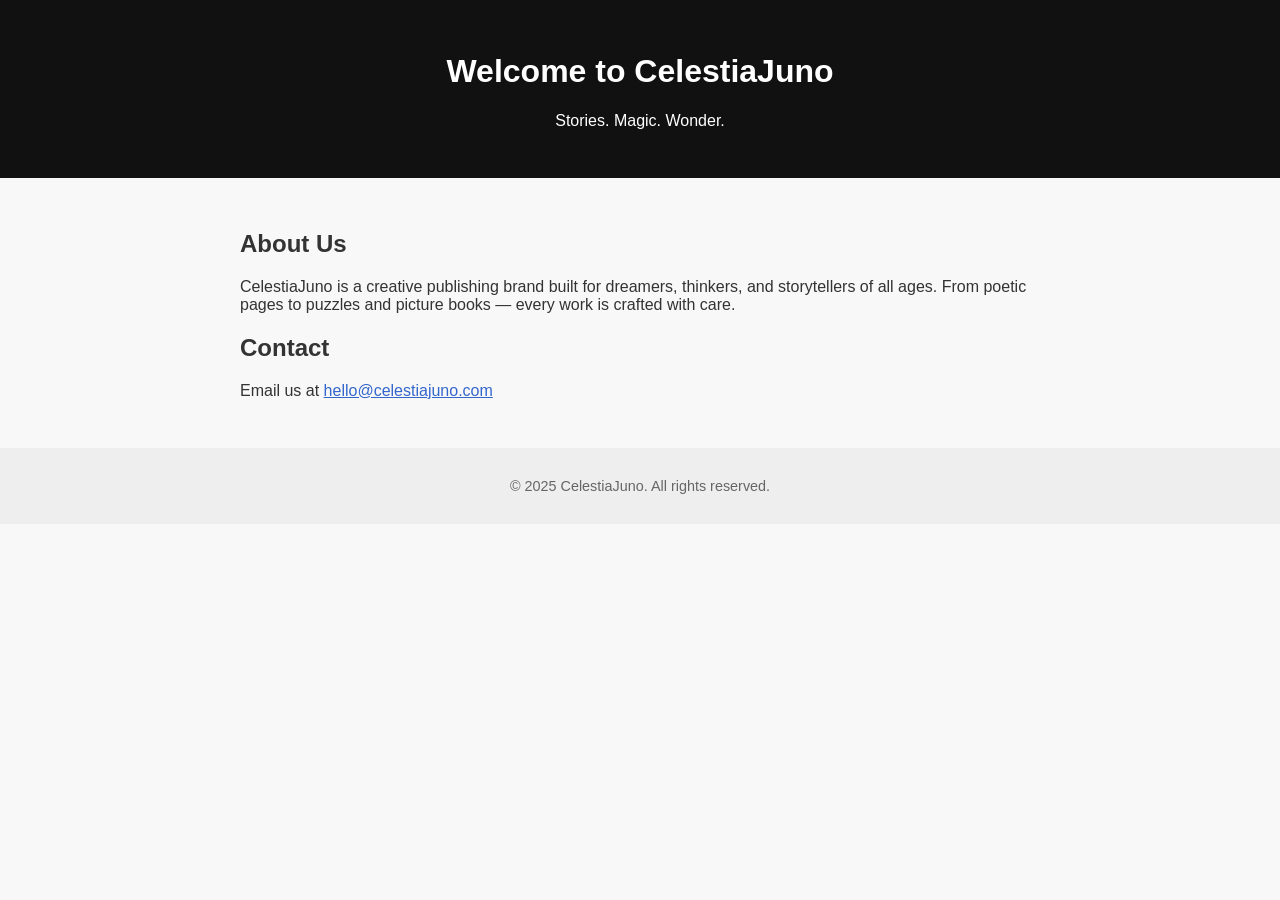
==== index.html @ db4fefda "Add files via upload" ====
<!DOCTYPE html>
<html lang="en">
<head>
    <meta charset="UTF-8">
    <meta name="viewport" content="width=device-width, initial-scale=1.0">
    <title>CelestiaJuno</title>
    <link rel="stylesheet" href="style.css">
</head>
<body>
    <header>
        <h1>Welcome to CelestiaJuno</h1>
        <p>Stories. Magic. Wonder.</p>
    </header>
    <main>
        <section>
            <h2>About Us</h2>
            <p>CelestiaJuno is a creative publishing brand built for dreamers, thinkers, and storytellers of all ages. From poetic pages to puzzles and picture books — every work is crafted with care.</p>
        </section>
        <section>
            <h2>Contact</h2>
            <p>Email us at <a href="mailto:hello@celestiajuno.com">hello@celestiajuno.com</a></p>
        </section>
    </main>
    <footer>
        <p>© 2025 CelestiaJuno. All rights reserved.</p>
    </footer>
</body>
</html>
---- style.css ----
body {
    font-family: Arial, sans-serif;
    margin: 0;
    padding: 0;
    background: #f8f8f8;
    color: #333;
}
header {
    background-color: #111;
    color: #fff;
    text-align: center;
    padding: 2rem 1rem;
}
main {
    padding: 2rem;
    max-width: 800px;
    margin: auto;
}
footer {
    text-align: center;
    font-size: 0.9rem;
    padding: 1rem;
    background: #eee;
    color: #666;
}
a {
    color: #3366cc;
}
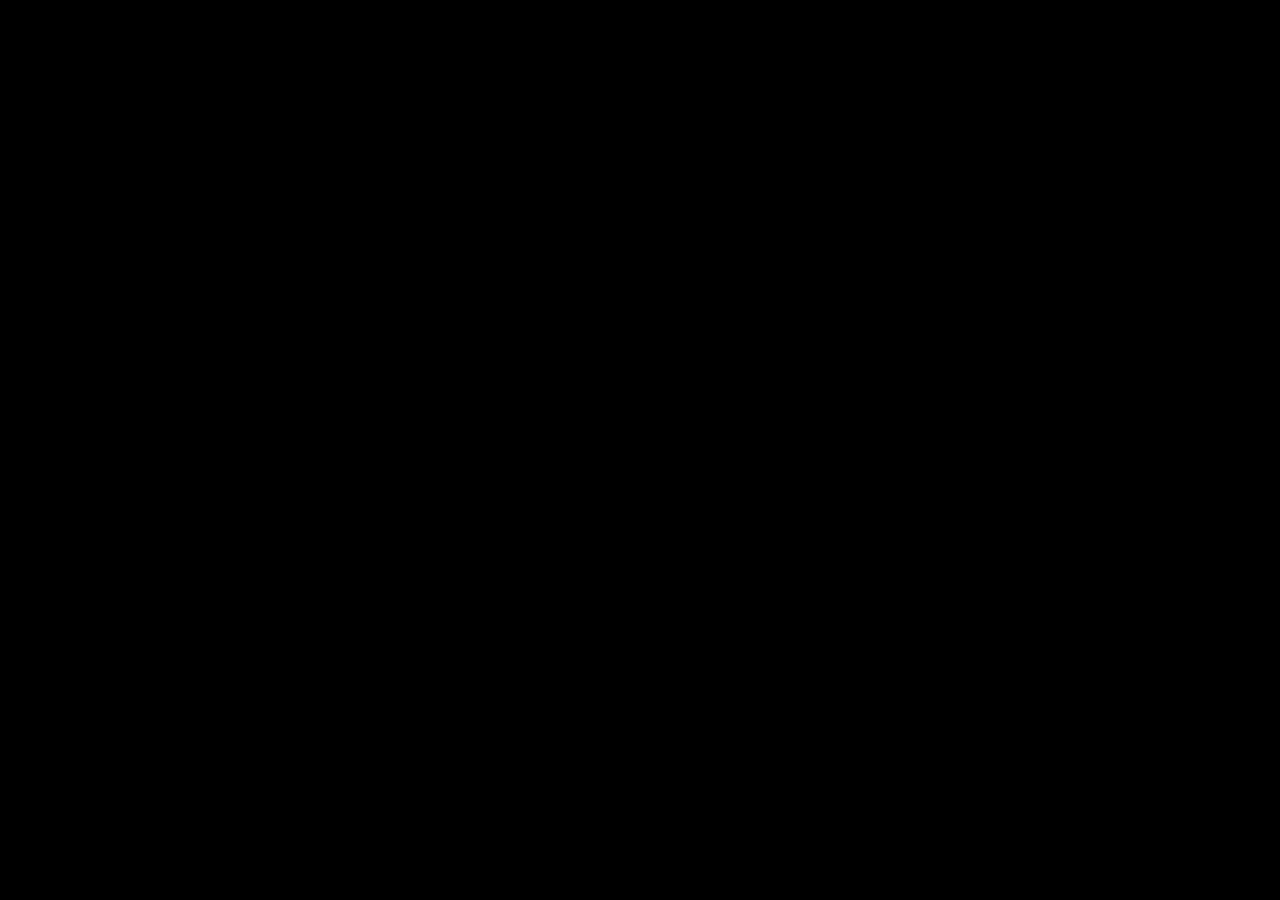
==== commit a5157d13: "Rename index (1).html to index.html" ====
--- a/index.html
+++ b/index.html
@@ -5,25 +5,27 @@
     <meta charset="UTF-8">
     <meta name="viewport" content="width=device-width, initial-scale=1.0">
     <title>CelestiaJuno</title>
-    <link rel="stylesheet" href="style.css">
+    <style>
+        * {
+            margin: 0;
+            padding: 0;
+            box-sizing: border-box;
+        }
+        html, body {
+            height: 100%;
+            width: 100%;
+            overflow: hidden;
+            background-color: #000;
+        }
+        .hero {
+            height: 100vh;
+            width: 100vw;
+            background: url('celestiajuno_hero_upscaled.png') no-repeat center center;
+            background-size: cover;
+        }
+    </style>
 </head>
 <body>
-    <header>
-        <h1>Welcome to CelestiaJuno</h1>
-        <p>Stories. Magic. Wonder.</p>
-    </header>
-    <main>
-        <section>
-            <h2>About Us</h2>
-            <p>CelestiaJuno is a creative publishing brand built for dreamers, thinkers, and storytellers of all ages. From poetic pages to puzzles and picture books — every work is crafted with care.</p>
-        </section>
-        <section>
-            <h2>Contact</h2>
-            <p>Email us at <a href="mailto:hello@celestiajuno.com">hello@celestiajuno.com</a></p>
-        </section>
-    </main>
-    <footer>
-        <p>© 2025 CelestiaJuno. All rights reserved.</p>
-    </footer>
+    <div class="hero"></div>
 </body>
 </html>
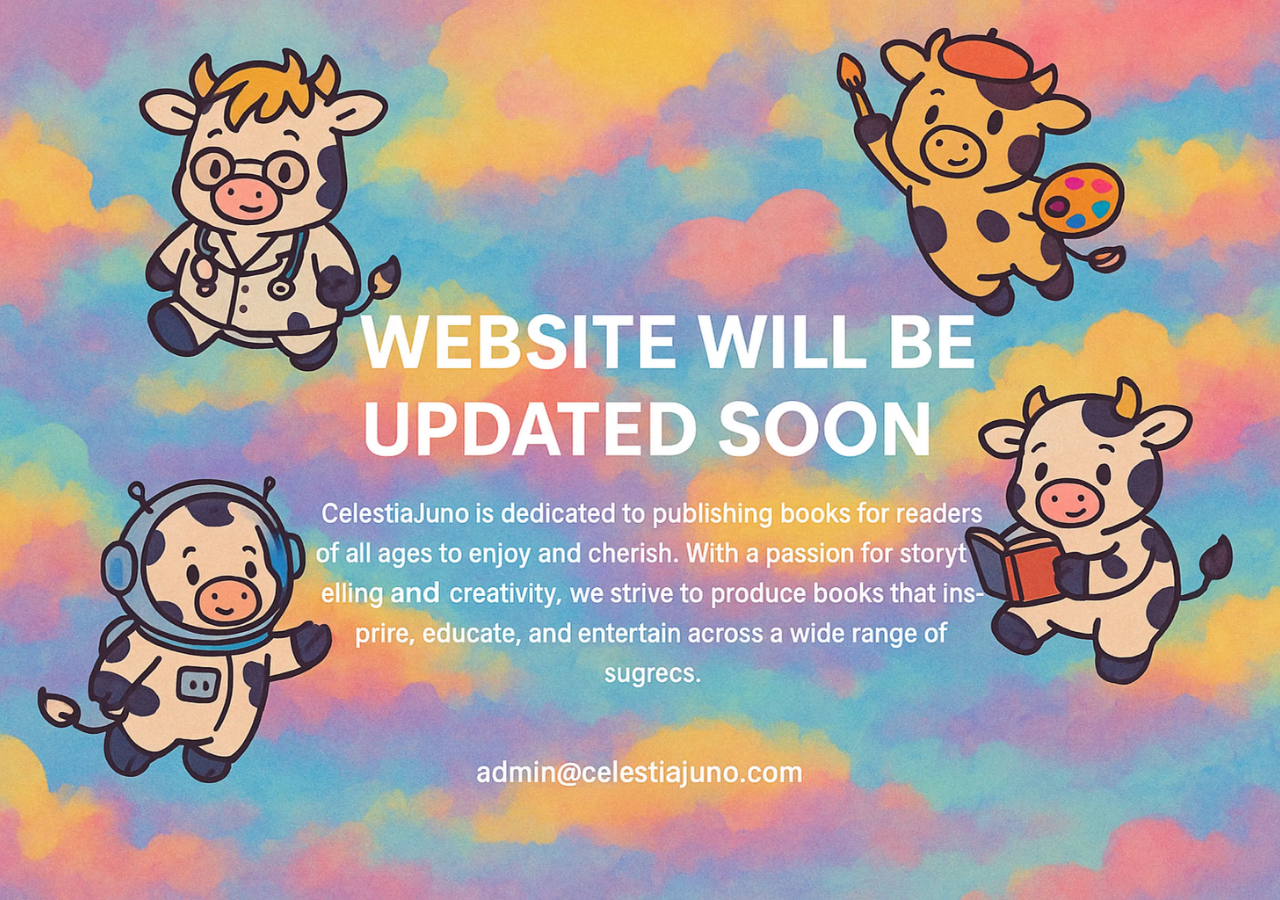
==== commit 9675e000: "Update index.html" ====
--- a/index.html
+++ b/index.html
@@ -1,4 +1,3 @@
-
 <!DOCTYPE html>
 <html lang="en">
 <head>
@@ -20,7 +19,7 @@
         .hero {
             height: 100vh;
             width: 100vw;
-            background: url('celestiajuno_hero_upscaled.png') no-repeat center center;
+            background: url('backsoon.webp') no-repeat center center;
             background-size: cover;
         }
     </style>
